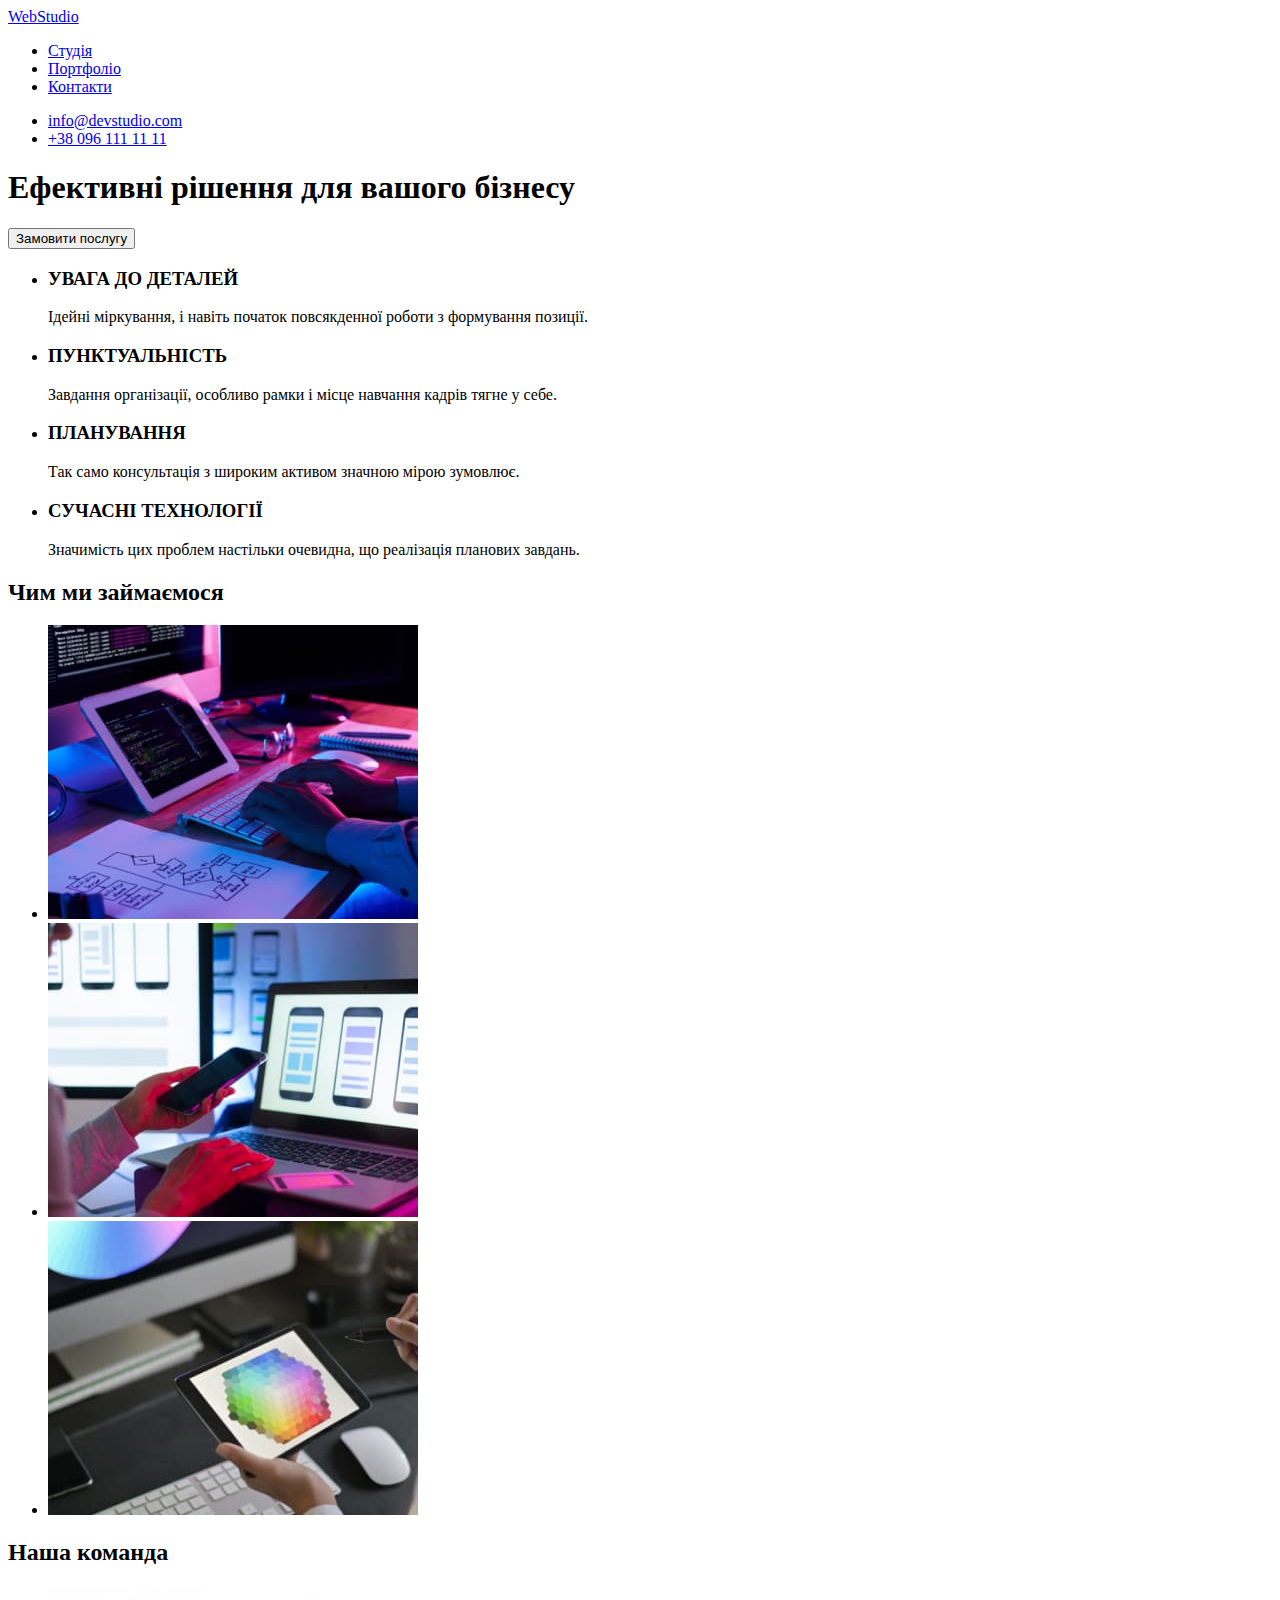
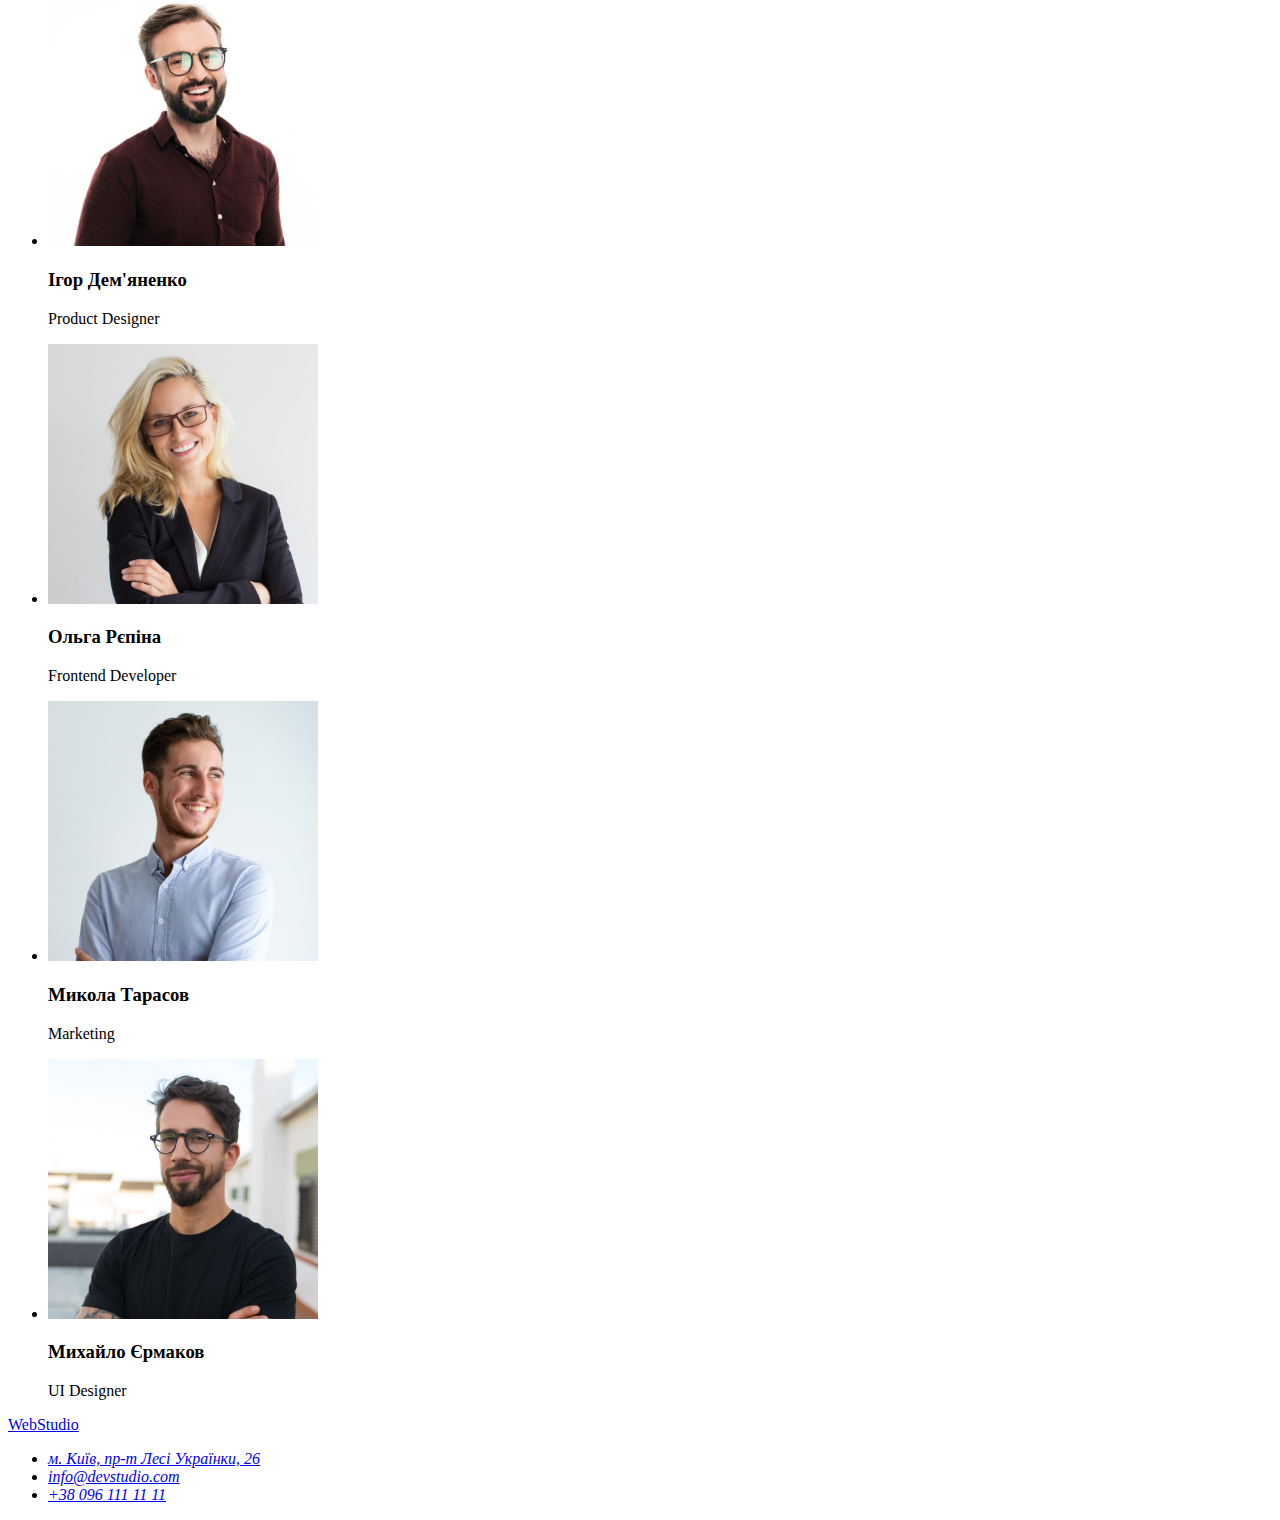
==== index.html @ 14fc0477 "Files from HW-1 added" ====
<!DOCTYPE html>
<html lang="uk">

<head>
	<meta charset="UTF-8" />
	<meta http-equiv="X-UA-Compatible" content="IE=edge" />
	<meta name="viewport" content="width=device-width, initial-scale=1.0" />
	<title>Студія</title>
</head>

<body>
	<header>
		<nav>
			<a href="./index.html"><span>Web</span>Studio</a>

			<ul>
				<li><a href="#">Студія</a></li>
				<li><a href="#">Портфоліо</a></li>
				<li><a href="#">Контакти</a></li>
			</ul>
		</nav>

		<ul>
			<li><a href="mailto:info@devstudio.com">info@devstudio.com</a></li>
			<li><a href="tel:+380961111111">+38 096 111 11 11</a></li>
		</ul>
	</header>

	<main>
		<section>
			<h1>Ефективні рішення для вашого бізнесу</h1>
			<button type="button">Замовити послугу</button>
		</section>

		<section>
			<!-- <h2>Особливості</h2> - прихований заголовок -->
			<ul>
				<li>
					<h3>УВАГА ДО ДЕТАЛЕЙ</h3>
					<p>Ідейні міркування, i навіть початок повсякденної роботи з формування позиції.</p>
				</li>

				<li>
					<h3>ПУНКТУАЛЬНІСТЬ</h3>
					<p>Завдання організації, особливо рамки i місце навчання кадрів тягне у себе.</p>
				</li>

				<li>
					<h3>ПЛАНУВАННЯ</h3>
					<p>Так само консультація з широким активом значною мірою зумовлює.</p>
				</li>

				<li>
					<h3>СУЧАСНІ ТЕХНОЛОГІЇ</h3>
					<p>Значимість цих проблем настільки очевидна, що реалізація планових завдань.</p>
				</li>
			</ul>
		</section>

		<section>
			<h2>Чим ми займаємося</h2>
			<ul>
				<li>
					<img src="./images/img2.jpg" alt="кодування" width="370" height="294" />
				</li>

				<li>
					<img src="./images/img1.jpg" alt="розмітка" width="370" height="294" />
				</li>

				<li>
					<img src="./images/img.jpg" alt="дизайн" width="370" height="294" />
				</li>
			</ul>
		</section>

		<section>
			<h2>Наша команда</h2>
			<ul>
				<li>
					<img src="./images/demyanenko.jpg" alt="Ігор Дем'яненко" width="270" height="260" />
					<h3>Ігор Дем'яненко</h3>
					<p lang="en">Product Designer</p>
				</li>

				<li>
					<img src="./images/ryepina.jpg" alt="Ольга Рєпіна" width="270" height="260" />
					<h3>Ольга Рєпіна</h3>
					<p lang="en">Frontend Developer</p>
				</li>

				<li>
					<img src="./images/tarasov.jpg" alt="Микола Тарасов" width="270" height="260" />
					<h3>Микола Тарасов</h3>
					<p lang="en">Marketing</p>
				</li>

				<li>
					<img src="./images/yermakov.jpg" alt="Михайло Єрмаков" width="270" height="260" />
					<h3>Михайло Єрмаков</h3>
					<p lang="en">UI Designer</p>
				</li>
			</ul>
		</section>
	</main>

	<footer>
		<a href="./index.html"><span>Web</span>Studio</a>

		<address>
			<ul>
				<li>
					<a href="https://goo.gl/maps/QPhrkgnxsr3q7sDc9" target="_blank" rel="noopener noreferrer nofollow">м. Київ,
						пр-т Лесі Українки, 26</a>
				</li>
				<li><a href="mailto:info@devstudio.com">info@devstudio.com</a></li>
				<li><a href="tel:+380961111111">+38 096 111 11 11</a></li>
			</ul>
		</address>
	</footer>
</body>

</html>
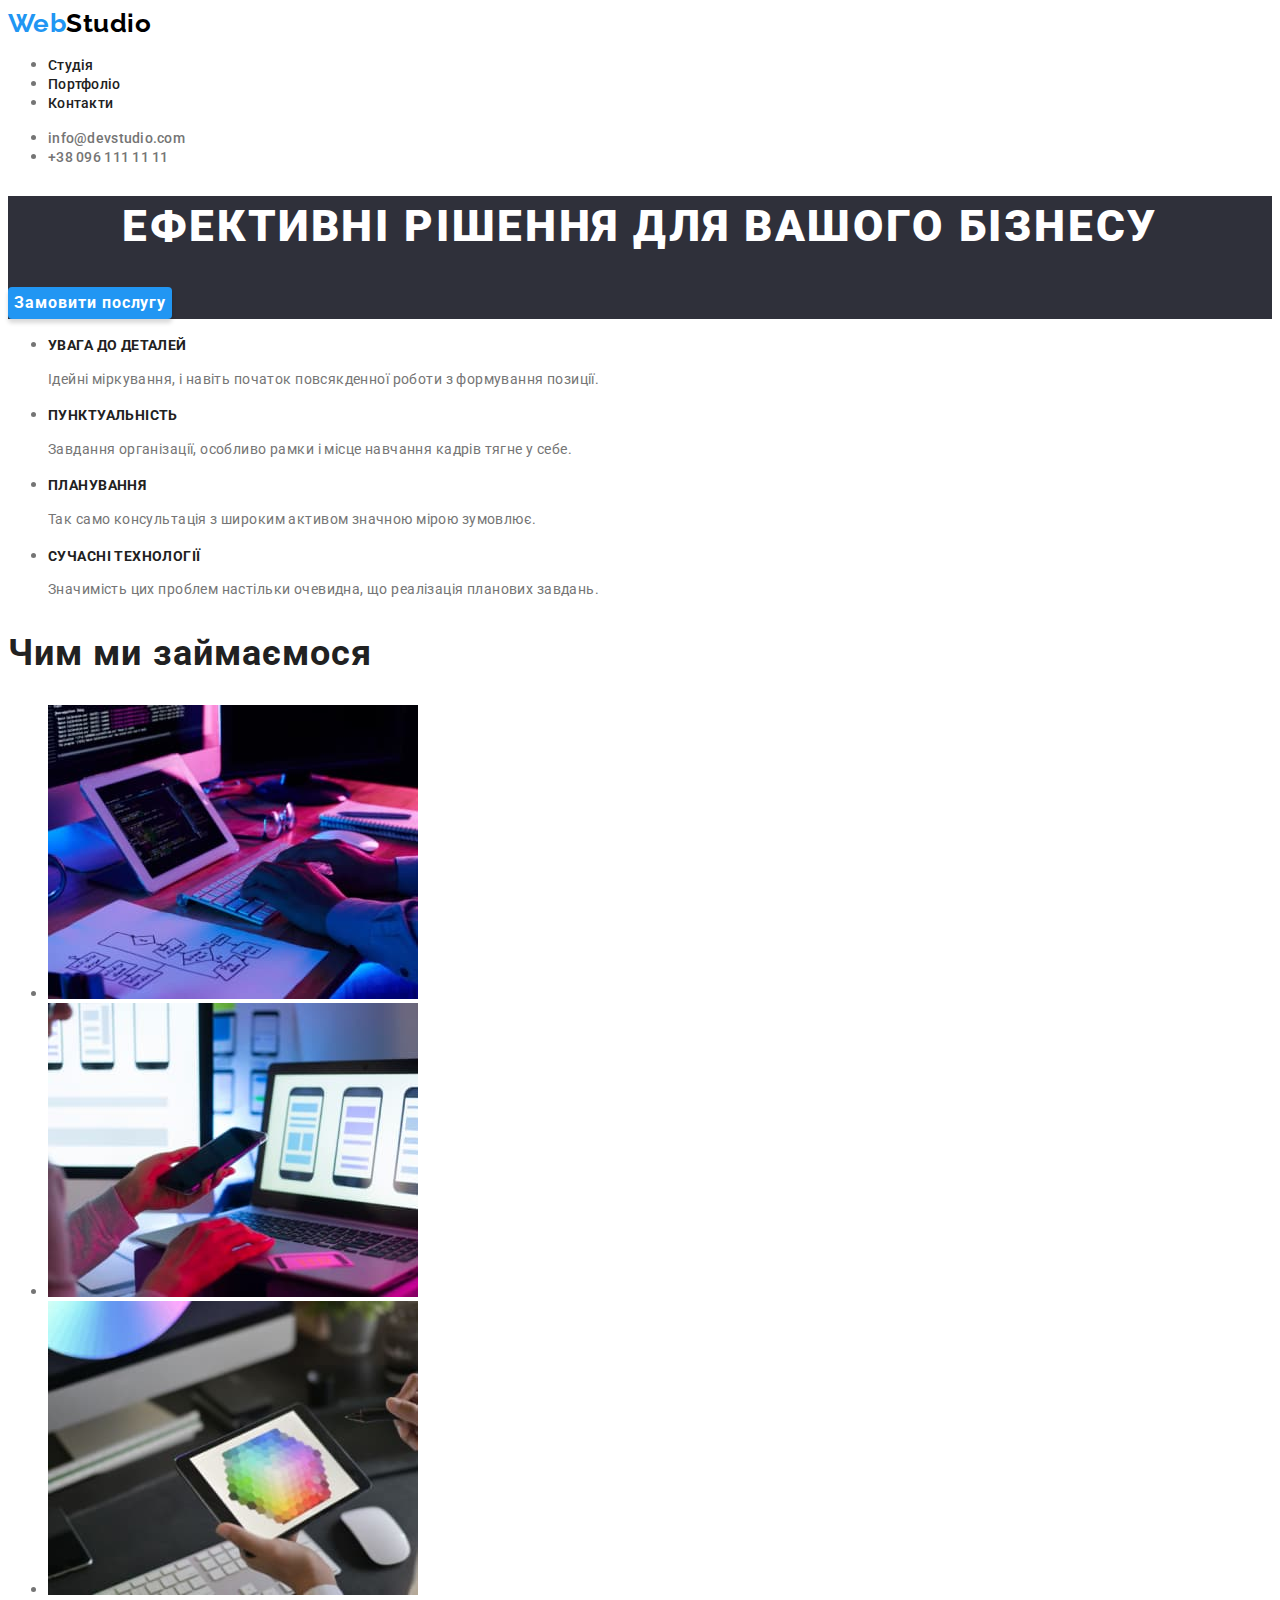
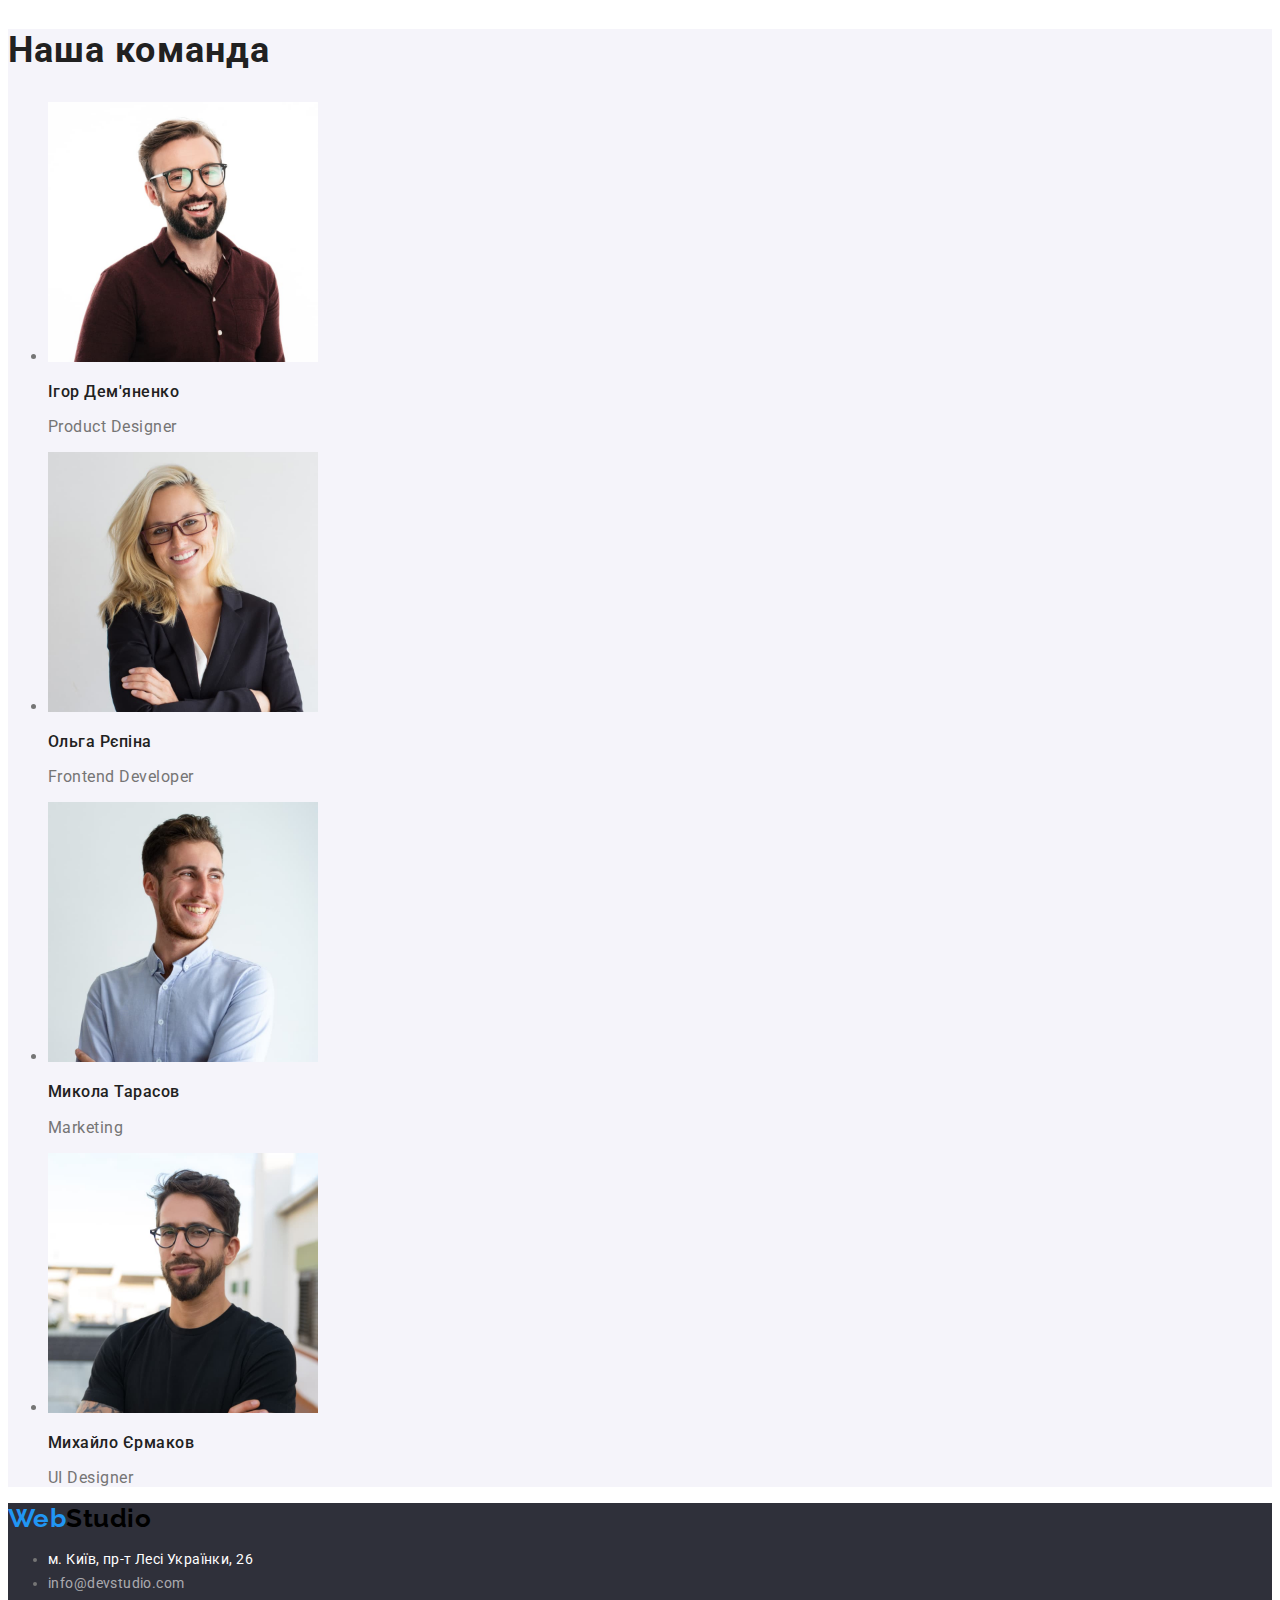
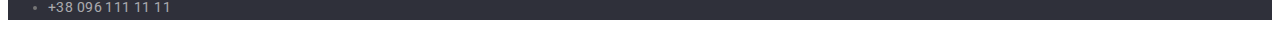
==== commit 9de1308f: "index, portfolio, styles updated" ====
--- a/index.html
+++ b/index.html
@@ -6,59 +6,65 @@
 	<meta http-equiv="X-UA-Compatible" content="IE=edge" />
 	<meta name="viewport" content="width=device-width, initial-scale=1.0" />
 	<title>Студія</title>
+	<link rel="preconnect" href="https://fonts.googleapis.com">
+	<link rel="preconnect" href="https://fonts.gstatic.com" crossorigin>
+	<link href="https://fonts.googleapis.com/css2?family=Raleway:wght@700&family=Roboto:wght@400;500;700;900&display=swap"
+		rel="stylesheet">
+	<!-- <link rel="stylesheet" href="./css/reset.css" /> -->
+	<link rel="stylesheet" href="./css/styles.css" />
 </head>
 
 <body>
-	<header>
-		<nav>
-			<a href="./index.html"><span>Web</span>Studio</a>
+	<header class="header">
+		<nav class="header-nav">
+			<a class="logo" href="./index.html"><span class="logo-style">Web</span>Studio</a>
 
-			<ul>
-				<li><a href="#">Студія</a></li>
-				<li><a href="#">Портфоліо</a></li>
-				<li><a href="#">Контакти</a></li>
+			<ul class="site-nav">
+				<li><a class="link" href="./index.html">Студія</a></li>
+				<li><a class="link" href="./portfolio.html">Портфоліо</a></li>
+				<li><a class="link" href="#">Контакти</a></li>
 			</ul>
 		</nav>
 
-		<ul>
-			<li><a href="mailto:info@devstudio.com">info@devstudio.com</a></li>
-			<li><a href="tel:+380961111111">+38 096 111 11 11</a></li>
+		<ul class="contacts-nav">
+			<li><a class="link" href="mailto:info@devstudio.com">info@devstudio.com</a></li>
+			<li><a class="link" href="tel:+380961111111">+38 096 111 11 11</a></li>
 		</ul>
 	</header>
 
 	<main>
-		<section>
-			<h1>Ефективні рішення для вашого бізнесу</h1>
-			<button type="button">Замовити послугу</button>
+		<section class="hero">
+			<h1 class="hero-title">Ефективні рішення для вашого бізнесу</h1>
+			<button class="hero-btn" type="button">Замовити послугу</button>
 		</section>
 
-		<section>
-			<!-- <h2>Особливості</h2> - прихований заголовок -->
+		<section class="features">
+			<!-- <h2 class="features-title">Особливості</h2> - прихований заголовок -->
 			<ul>
 				<li>
-					<h3>УВАГА ДО ДЕТАЛЕЙ</h3>
-					<p>Ідейні міркування, i навіть початок повсякденної роботи з формування позиції.</p>
+					<h3 class="features-subtitle">УВАГА ДО ДЕТАЛЕЙ</h3>
+					<p class="features-descr">Ідейні міркування, i навіть початок повсякденної роботи з формування позиції.</p>
 				</li>
 
 				<li>
-					<h3>ПУНКТУАЛЬНІСТЬ</h3>
-					<p>Завдання організації, особливо рамки i місце навчання кадрів тягне у себе.</p>
+					<h3 class="features-subtitle">ПУНКТУАЛЬНІСТЬ</h3>
+					<p class="features-descr">Завдання організації, особливо рамки i місце навчання кадрів тягне у себе.</p>
 				</li>
 
 				<li>
-					<h3>ПЛАНУВАННЯ</h3>
-					<p>Так само консультація з широким активом значною мірою зумовлює.</p>
+					<h3 class="features-subtitle">ПЛАНУВАННЯ</h3>
+					<p class="features-descr">Так само консультація з широким активом значною мірою зумовлює.</p>
 				</li>
 
 				<li>
-					<h3>СУЧАСНІ ТЕХНОЛОГІЇ</h3>
-					<p>Значимість цих проблем настільки очевидна, що реалізація планових завдань.</p>
+					<h3 class="features-subtitle">СУЧАСНІ ТЕХНОЛОГІЇ</h3>
+					<p class="features-descr">Значимість цих проблем настільки очевидна, що реалізація планових завдань.</p>
 				</li>
 			</ul>
 		</section>
 
-		<section>
-			<h2>Чим ми займаємося</h2>
+		<section class="works">
+			<h2 class="works-title">Чим ми займаємося</h2>
 			<ul>
 				<li>
 					<img src="./images/img2.jpg" alt="кодування" width="370" height="294" />
@@ -74,47 +80,48 @@
 			</ul>
 		</section>
 
-		<section>
-			<h2>Наша команда</h2>
+		<section class="team">
+			<h2 class="team-title">Наша команда</h2>
 			<ul>
 				<li>
 					<img src="./images/demyanenko.jpg" alt="Ігор Дем'яненко" width="270" height="260" />
-					<h3>Ігор Дем'яненко</h3>
-					<p lang="en">Product Designer</p>
+					<h3 class="team-subtitle">Ігор Дем'яненко</h3>
+					<p class="team-descr" lang="en">Product Designer</p>
 				</li>
 
 				<li>
 					<img src="./images/ryepina.jpg" alt="Ольга Рєпіна" width="270" height="260" />
-					<h3>Ольга Рєпіна</h3>
-					<p lang="en">Frontend Developer</p>
+					<h3 class="team-subtitle">Ольга Рєпіна</h3>
+					<p class="team-descr" lang="en">Frontend Developer</p>
 				</li>
 
 				<li>
 					<img src="./images/tarasov.jpg" alt="Микола Тарасов" width="270" height="260" />
-					<h3>Микола Тарасов</h3>
-					<p lang="en">Marketing</p>
+					<h3 class="team-subtitle">Микола Тарасов</h3>
+					<p class="team-descr" lang="en">Marketing</p>
 				</li>
 
 				<li>
 					<img src="./images/yermakov.jpg" alt="Михайло Єрмаков" width="270" height="260" />
-					<h3>Михайло Єрмаков</h3>
-					<p lang="en">UI Designer</p>
+					<h3 class="team-subtitle">Михайло Єрмаков</h3>
+					<p class="team-descr" lang="en">UI Designer</p>
 				</li>
 			</ul>
 		</section>
 	</main>
 
-	<footer>
-		<a href="./index.html"><span>Web</span>Studio</a>
+	<footer class="footer">
+		<a class="logo" href="./index.html"><span class="logo-style">Web</span>Studio</a>
 
-		<address>
+		<address class="address">
 			<ul>
 				<li>
-					<a href="https://goo.gl/maps/QPhrkgnxsr3q7sDc9" target="_blank" rel="noopener noreferrer nofollow">м. Київ,
+					<a class="map" href="https://goo.gl/maps/QPhrkgnxsr3q7sDc9" target="_blank"
+						rel="noopener noreferrer nofollow">м. Київ,
 						пр-т Лесі Українки, 26</a>
 				</li>
-				<li><a href="mailto:info@devstudio.com">info@devstudio.com</a></li>
-				<li><a href="tel:+380961111111">+38 096 111 11 11</a></li>
+				<li><a class="link" href="mailto:info@devstudio.com">info@devstudio.com</a></li>
+				<li><a class="link" href="tel:+380961111111">+38 096 111 11 11</a></li>
 			</ul>
 		</address>
 	</footer>
--- a/css/styles.css
+++ b/css/styles.css
@@ -0,0 +1,151 @@
+:root {
+  --primary-color: #757575;
+  --secondary-color: #212121;
+  --thirdy-color: #ffffff;
+  --accent-color: #2196f3;
+  --dark-color: #2f303a;
+  --light-color: #f5f4fa;
+}
+
+body {
+  background-color: var(--thirdy-color);
+  color: var(--primary-color);
+  font-family: 'Roboto', sans-serif;
+  letter-spacing: 0.03em;
+}
+
+.logo {
+  text-decoration: none;
+  color: #000000;
+  font-family: 'Raleway', sans-serif;
+  font-weight: 700;
+  font-size: 26px;
+  line-height: 1.2;
+}
+
+.logo-style {
+  color: var(--accent-color);
+}
+
+.link {
+  text-decoration: none;
+}
+
+.site-nav .link {
+  color: var(--secondary-color);
+  font-weight: 500;
+  font-size: 14px;
+  line-height: 1.14;
+  letter-spacing: 0.02em;
+}
+
+.contacts-nav .link {
+  color: var(--primary-color);
+  font-weight: 500;
+  font-size: 14px;
+  line-height: 1.1;
+  letter-spacing: 0.02em;
+}
+
+.link:hover,
+.link:focus {
+  color: var(--accent-color);
+}
+
+.hero {
+  background-color: var(--dark-color);
+}
+
+.hero-title {
+  color: var(--thirdy-color);
+  font-weight: 900;
+  font-size: 44px;
+  line-height: 1.4;
+  text-align: center;
+  letter-spacing: 0.06em;
+  text-transform: uppercase;
+}
+
+.hero-btn {
+  font-family: inherit;
+  color: var(--thirdy-color);
+  background-color: var(--accent-color);
+  font-weight: 700;
+  font-size: 16px;
+  line-height: 1.9;
+  letter-spacing: 0.06em;
+  cursor: pointer;
+  border-width: 0;
+  box-shadow: 0px 4px 4px rgba(0, 0, 0, 0.15);
+  border-radius: 4px;
+}
+
+.features-subtitle {
+  color: var(--secondary-color);
+  font-weight: 700;
+  font-size: 14px;
+  line-height: 1.1;
+  letter-spacing: 0.03em;
+  text-transform: uppercase;
+}
+
+.features-descr {
+  font-size: 14px;
+  line-height: 1.7;
+  letter-spacing: 0.03em;
+}
+
+.works-title,
+.team-title {
+  color: var(--secondary-color);
+  font-weight: 700;
+  font-size: 36px;
+  line-height: 1.2;
+  letter-spacing: 0.03em;
+}
+
+.team {
+  background-color: var(--light-color);
+}
+
+.team-subtitle {
+  color: var(--secondary-color);
+  font-weight: 500;
+  font-size: 16px;
+  line-height: 1.2;
+  letter-spacing: 0.03em;
+}
+
+.team-descr {
+  font-size: 16px;
+  line-height: 1.2;
+  letter-spacing: 0.03em;
+}
+
+.footer {
+  background-color: var(--dark-color);
+}
+
+.address {
+  font-size: 14px;
+  line-height: 1.7;
+  letter-spacing: 0.03em;
+  font-style: normal;
+}
+
+.map {
+  text-decoration: none;
+  color: var(--thirdy-color);
+}
+
+.address .link {
+  color: rgba(255, 255, 255, 0.6);
+}
+
+/* Стилі для сторінки портфоліо */
+
+.filters-btn {
+  background-color: var(--light-color);
+  color: var(--secondary-color);
+  cursor: pointer;
+}
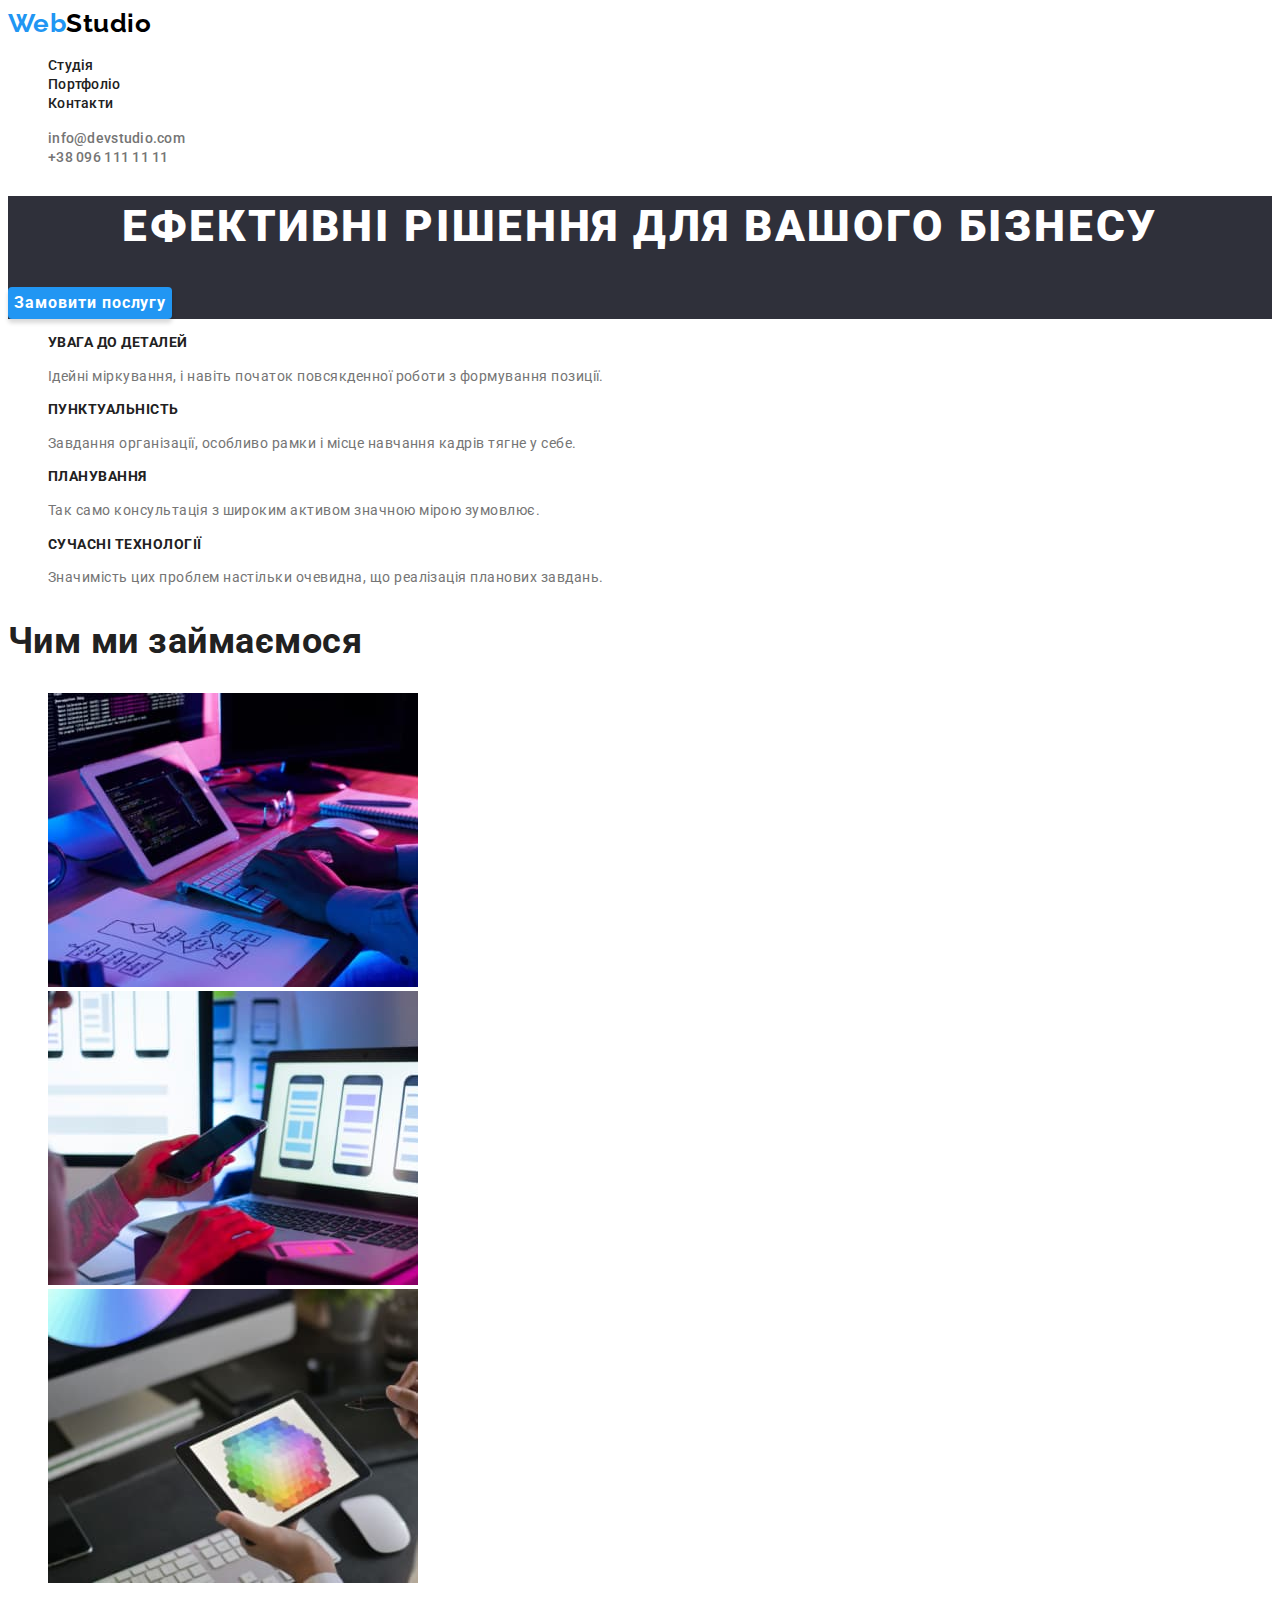
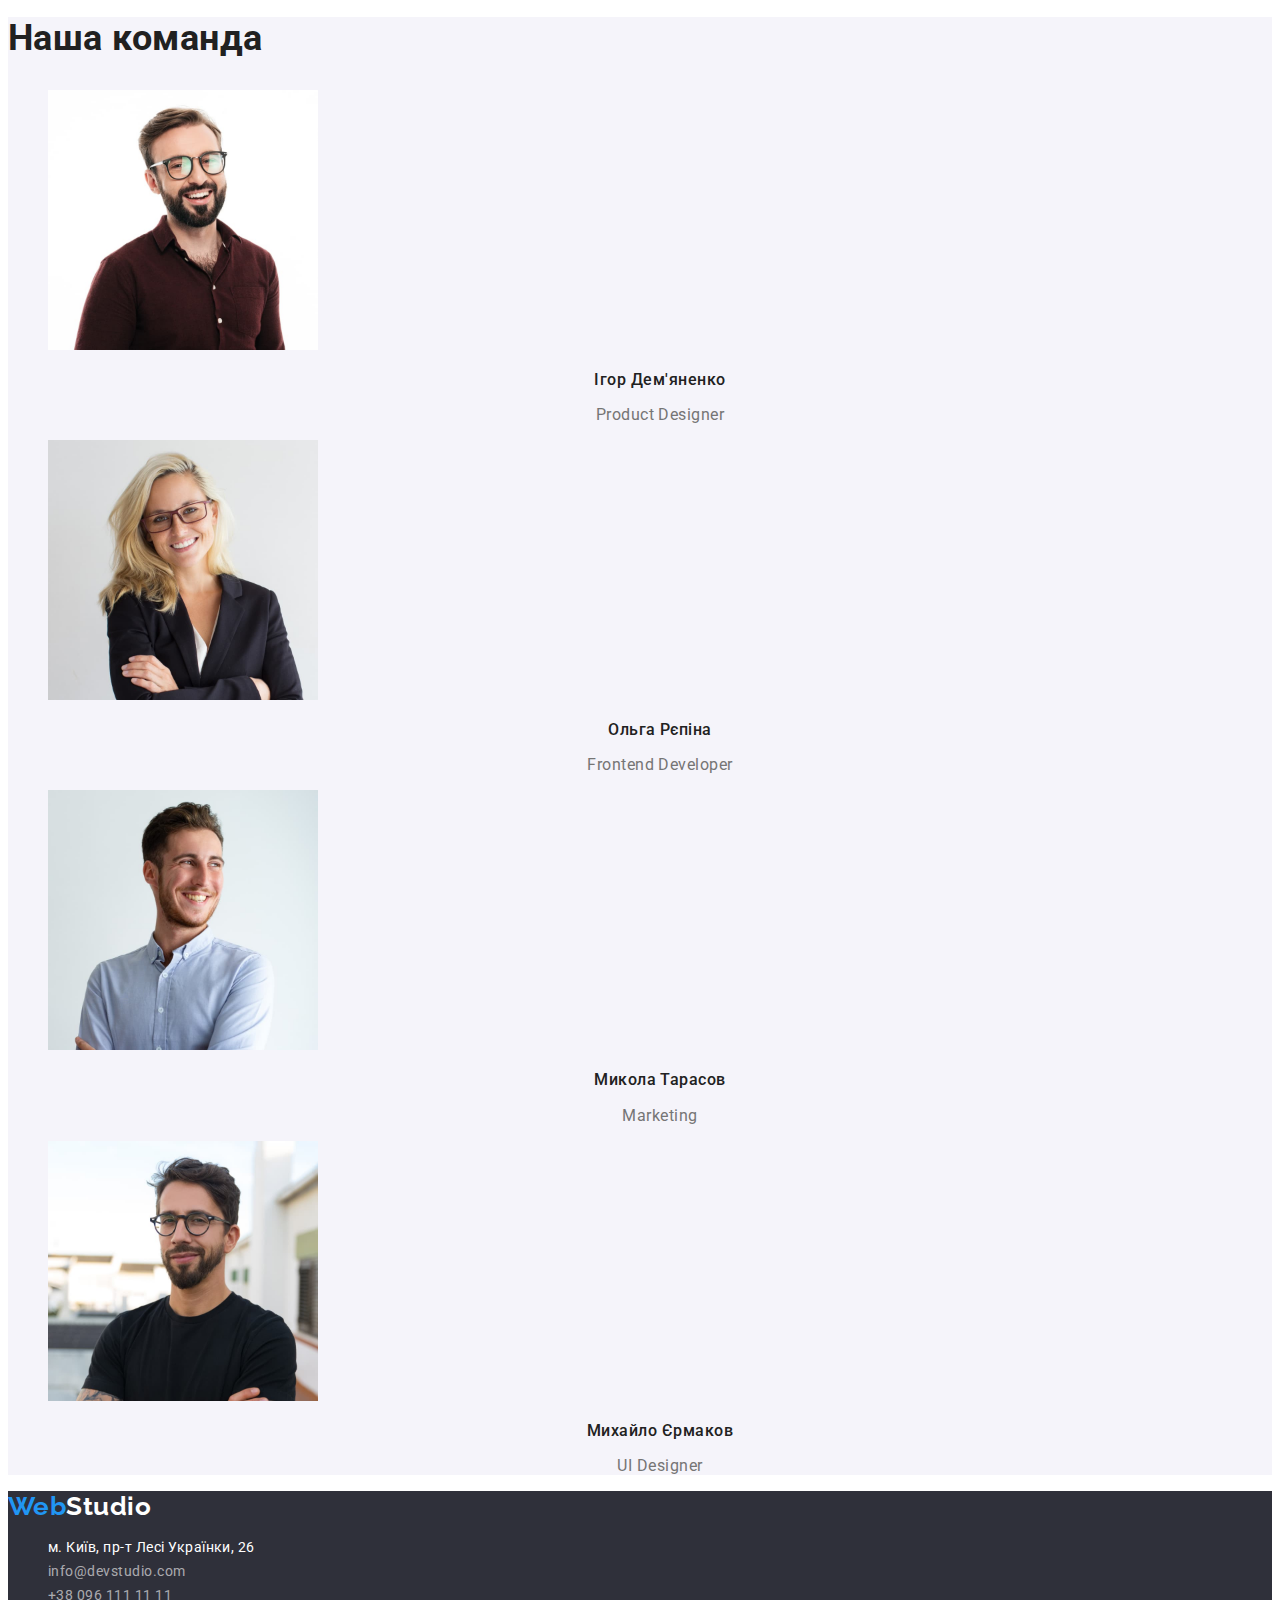
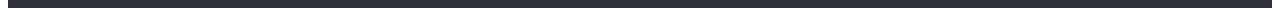
==== commit 7ad4fde8: "index, portfolio, styles updated" ====
--- a/index.html
+++ b/index.html
@@ -19,14 +19,14 @@
 		<nav class="header-nav">
 			<a class="logo" href="./index.html"><span class="logo-style">Web</span>Studio</a>
 
-			<ul class="site-nav">
+			<ul class="site-nav list">
 				<li><a class="link" href="./index.html">Студія</a></li>
 				<li><a class="link" href="./portfolio.html">Портфоліо</a></li>
 				<li><a class="link" href="#">Контакти</a></li>
 			</ul>
 		</nav>
 
-		<ul class="contacts-nav">
+		<ul class="contacts-nav list">
 			<li><a class="link" href="mailto:info@devstudio.com">info@devstudio.com</a></li>
 			<li><a class="link" href="tel:+380961111111">+38 096 111 11 11</a></li>
 		</ul>
@@ -40,24 +40,24 @@
 
 		<section class="features">
 			<!-- <h2 class="features-title">Особливості</h2> - прихований заголовок -->
-			<ul>
+			<ul class="list">
 				<li>
-					<h3 class="features-subtitle">УВАГА ДО ДЕТАЛЕЙ</h3>
+					<h3 class="features-subtitle">Увага до деталей</h3>
 					<p class="features-descr">Ідейні міркування, i навіть початок повсякденної роботи з формування позиції.</p>
 				</li>
 
 				<li>
-					<h3 class="features-subtitle">ПУНКТУАЛЬНІСТЬ</h3>
+					<h3 class="features-subtitle">Пунктуальність</h3>
 					<p class="features-descr">Завдання організації, особливо рамки i місце навчання кадрів тягне у себе.</p>
 				</li>
 
 				<li>
-					<h3 class="features-subtitle">ПЛАНУВАННЯ</h3>
+					<h3 class="features-subtitle">Планування</h3>
 					<p class="features-descr">Так само консультація з широким активом значною мірою зумовлює.</p>
 				</li>
 
 				<li>
-					<h3 class="features-subtitle">СУЧАСНІ ТЕХНОЛОГІЇ</h3>
+					<h3 class="features-subtitle">Сучасні технології</h3>
 					<p class="features-descr">Значимість цих проблем настільки очевидна, що реалізація планових завдань.</p>
 				</li>
 			</ul>
@@ -65,7 +65,7 @@
 
 		<section class="works">
 			<h2 class="works-title">Чим ми займаємося</h2>
-			<ul>
+			<ul class="list">
 				<li>
 					<img src="./images/img2.jpg" alt="кодування" width="370" height="294" />
 				</li>
@@ -82,7 +82,7 @@
 
 		<section class="team">
 			<h2 class="team-title">Наша команда</h2>
-			<ul>
+			<ul class="list">
 				<li>
 					<img src="./images/demyanenko.jpg" alt="Ігор Дем'яненко" width="270" height="260" />
 					<h3 class="team-subtitle">Ігор Дем'яненко</h3>
@@ -114,7 +114,7 @@
 		<a class="logo" href="./index.html"><span class="logo-style">Web</span>Studio</a>
 
 		<address class="address">
-			<ul>
+			<ul class="list">
 				<li>
 					<a class="map" href="https://goo.gl/maps/QPhrkgnxsr3q7sDc9" target="_blank"
 						rel="noopener noreferrer nofollow">м. Київ,
--- a/css/styles.css
+++ b/css/styles.css
@@ -5,6 +5,8 @@
   --accent-color: #2196f3;
   --dark-color: #2f303a;
   --light-color: #f5f4fa;
+  --primary-font-size: 14px;
+  --secondary-font-size: 16px;
 }
 
 body {
@@ -27,6 +29,10 @@
   color: var(--accent-color);
 }
 
+.list {
+  list-style: none;
+}
+
 .link {
   text-decoration: none;
 }
@@ -34,7 +40,7 @@
 .site-nav .link {
   color: var(--secondary-color);
   font-weight: 500;
-  font-size: 14px;
+  font-size: var(--primary-font-size);
   line-height: 1.14;
   letter-spacing: 0.02em;
 }
@@ -42,7 +48,7 @@
 .contacts-nav .link {
   color: var(--primary-color);
   font-weight: 500;
-  font-size: 14px;
+  font-size: var(--primary-font-size);
   line-height: 1.1;
   letter-spacing: 0.02em;
 }
@@ -71,7 +77,7 @@
   color: var(--thirdy-color);
   background-color: var(--accent-color);
   font-weight: 700;
-  font-size: 16px;
+  font-size: var(--secondary-font-size);
   line-height: 1.9;
   letter-spacing: 0.06em;
   cursor: pointer;
@@ -83,16 +89,14 @@
 .features-subtitle {
   color: var(--secondary-color);
   font-weight: 700;
-  font-size: 14px;
+  font-size: var(--primary-font-size);
   line-height: 1.1;
-  letter-spacing: 0.03em;
   text-transform: uppercase;
 }
 
 .features-descr {
-  font-size: 14px;
+  font-size: var(--primary-font-size);
   line-height: 1.7;
-  letter-spacing: 0.03em;
 }
 
 .works-title,
@@ -101,7 +105,6 @@
   font-weight: 700;
   font-size: 36px;
   line-height: 1.2;
-  letter-spacing: 0.03em;
 }
 
 .team {
@@ -111,25 +114,28 @@
 .team-subtitle {
   color: var(--secondary-color);
   font-weight: 500;
-  font-size: 16px;
+  font-size: var(--secondary-font-size);
   line-height: 1.2;
-  letter-spacing: 0.03em;
+  text-align: center;
 }
 
 .team-descr {
-  font-size: 16px;
+  font-size: var(--secondary-font-size);
   line-height: 1.2;
-  letter-spacing: 0.03em;
+  text-align: center;
 }
 
 .footer {
   background-color: var(--dark-color);
 }
 
+.footer > .logo {
+  color: var(--thirdy-color);
+}
+
 .address {
-  font-size: 14px;
+  font-size: var(--primary-font-size);
   line-height: 1.7;
-  letter-spacing: 0.03em;
   font-style: normal;
 }
 
@@ -147,5 +153,30 @@
 .filters-btn {
   background-color: var(--light-color);
   color: var(--secondary-color);
+  font-family: inherit;
+  font-weight: 500;
+  font-size: var(--secondary-font-size);
+  line-height: 1.6;
+  border-width: 0;
+  border-radius: 4px;
   cursor: pointer;
 }
+
+.filters-btn:hover,
+.filters-btn:focus {
+  background-color: var(--accent-color);
+  color: var(--thirdy-color);
+}
+
+.projects-subtitle {
+  color: var(--secondary-color);
+  font-weight: 700;
+  font-size: 18px;
+  line-height: 2;
+  letter-spacing: 0.06em;
+}
+
+.projects-descr {
+  font-size: var(--secondary-font-size);
+  line-height: 1.9;
+}
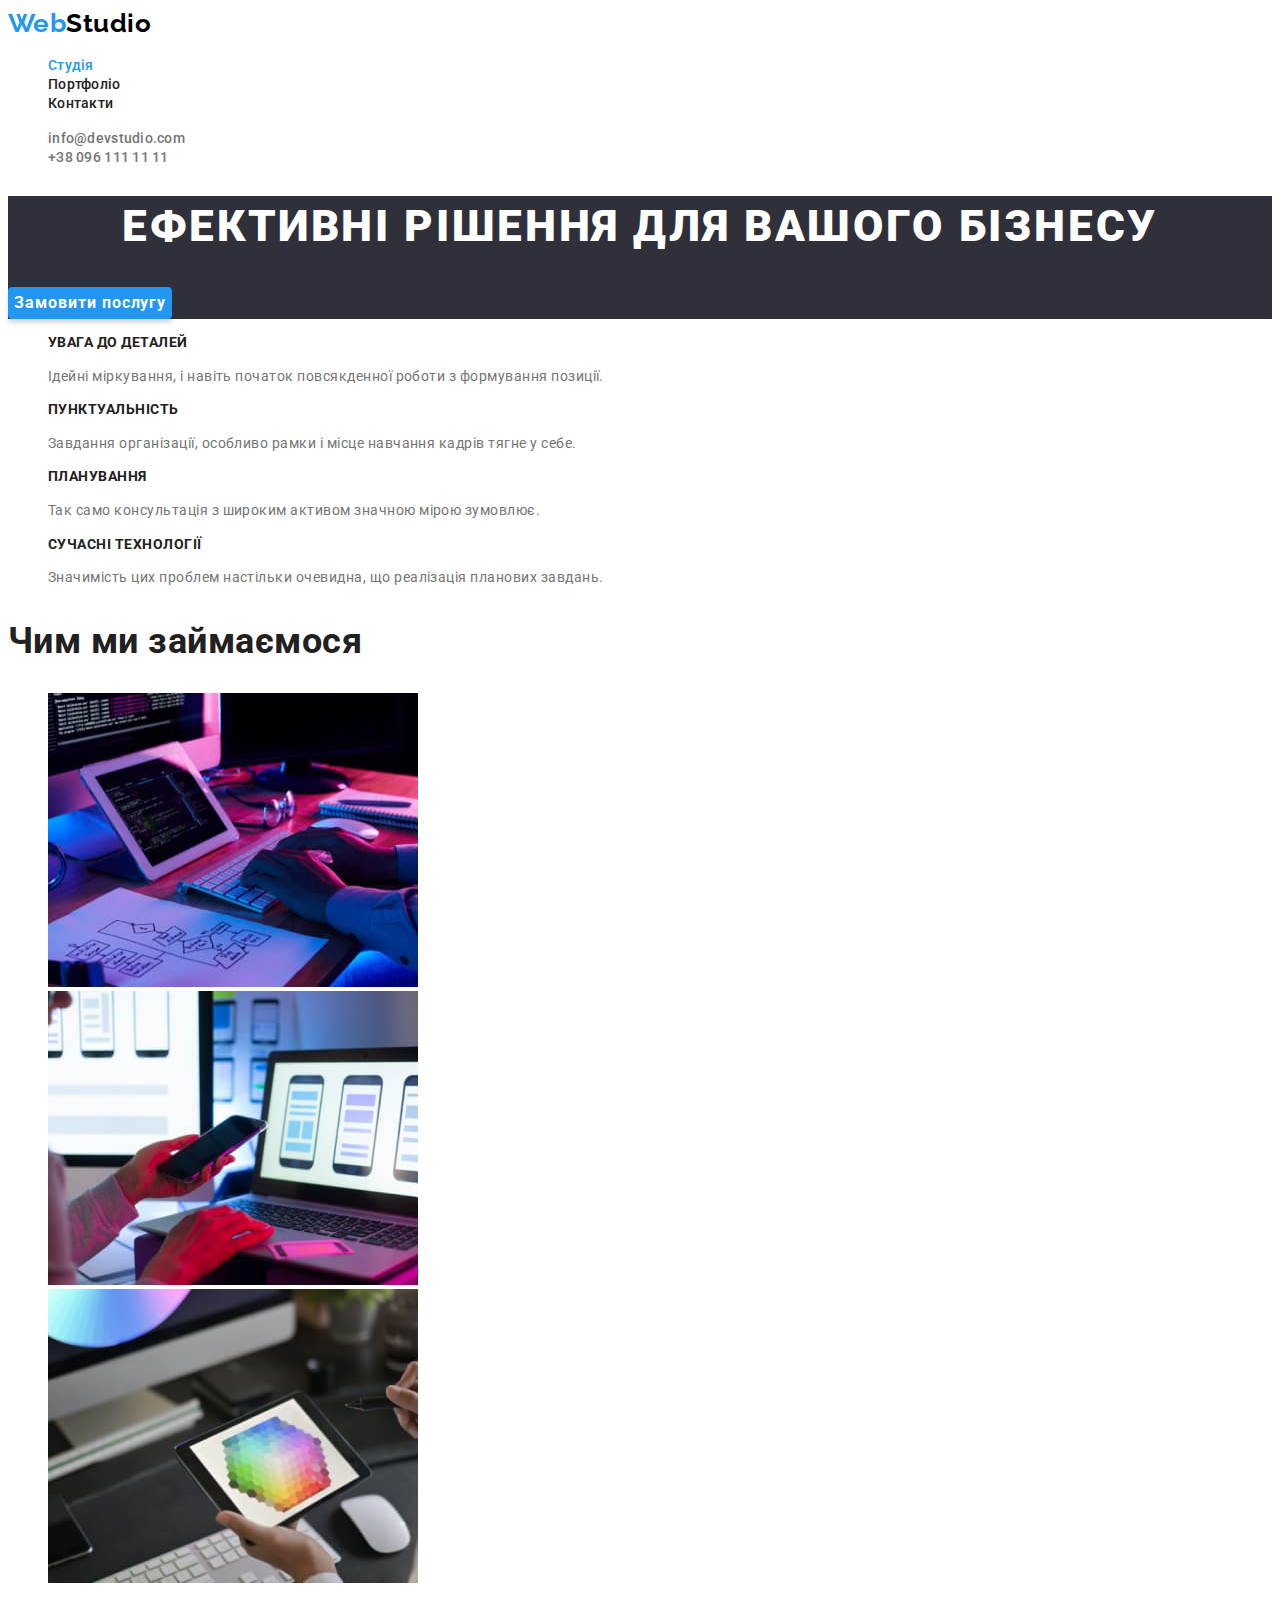
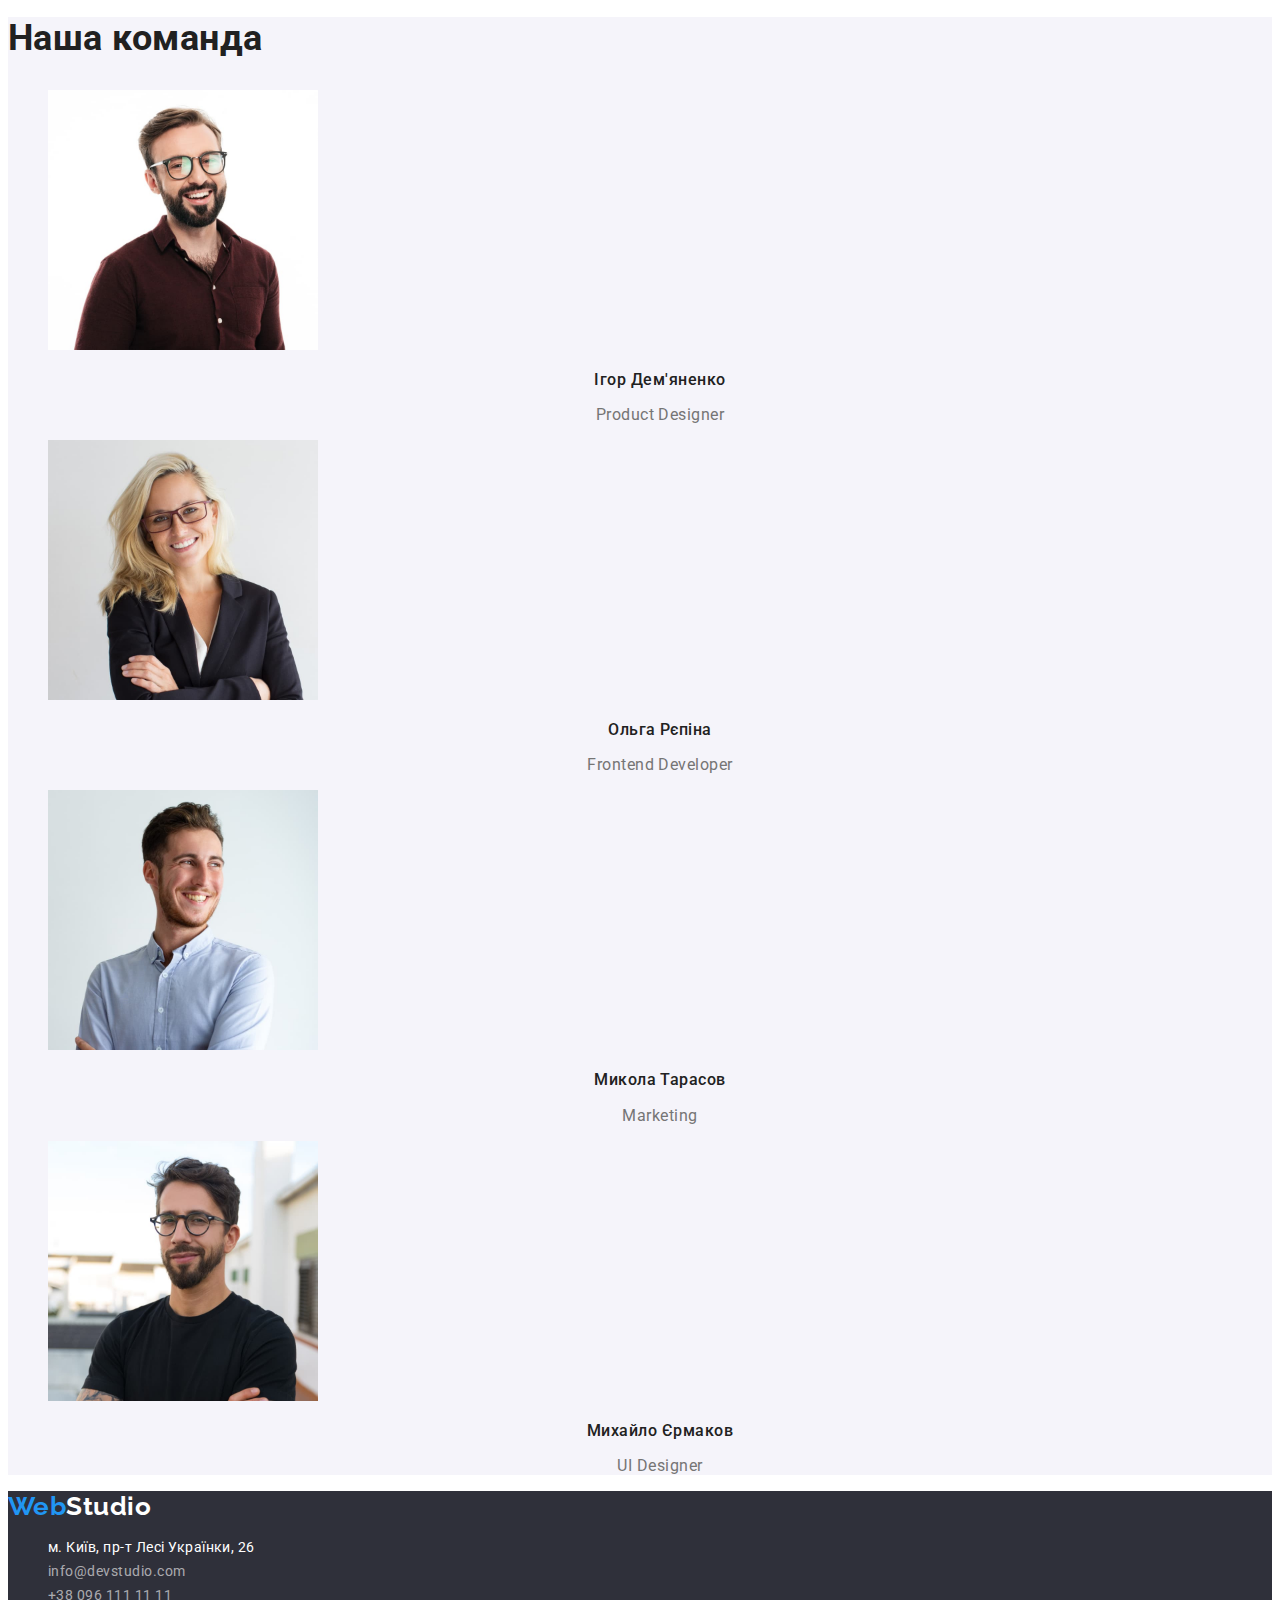
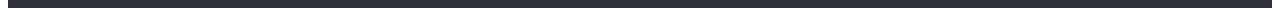
==== commit a8d98a30: "index, portfolio,styles updated" ====
--- a/index.html
+++ b/index.html
@@ -6,11 +6,10 @@
 	<meta http-equiv="X-UA-Compatible" content="IE=edge" />
 	<meta name="viewport" content="width=device-width, initial-scale=1.0" />
 	<title>Студія</title>
-	<link rel="preconnect" href="https://fonts.googleapis.com">
-	<link rel="preconnect" href="https://fonts.gstatic.com" crossorigin>
+	<link rel="preconnect" href="https://fonts.googleapis.com" />
+	<link rel="preconnect" href="https://fonts.gstatic.com" crossorigin />
 	<link href="https://fonts.googleapis.com/css2?family=Raleway:wght@700&family=Roboto:wght@400;500;700;900&display=swap"
-		rel="stylesheet">
-	<!-- <link rel="stylesheet" href="./css/reset.css" /> -->
+		rel="stylesheet" />
 	<link rel="stylesheet" href="./css/styles.css" />
 </head>
 
@@ -20,15 +19,19 @@
 			<a class="logo" href="./index.html"><span class="logo-style">Web</span>Studio</a>
 
 			<ul class="site-nav list">
-				<li><a class="link" href="./index.html">Студія</a></li>
-				<li><a class="link" href="./portfolio.html">Портфоліо</a></li>
-				<li><a class="link" href="#">Контакти</a></li>
+				<li class="site-nav item"><a class="link current" href="./index.html">Студія</a></li>
+				<li class="site-nav item"><a class="link" href="./portfolio.html">Портфоліо</a></li>
+				<li class="site-nav item"><a class="link" href="#">Контакти</a></li>
 			</ul>
 		</nav>
 
 		<ul class="contacts-nav list">
-			<li><a class="link" href="mailto:info@devstudio.com">info@devstudio.com</a></li>
-			<li><a class="link" href="tel:+380961111111">+38 096 111 11 11</a></li>
+			<li class="contacts-nav item">
+				<a class="link" href="mailto:info@devstudio.com">info@devstudio.com</a>
+			</li>
+			<li class="contacts-nav item">
+				<a class="link" href="tel:+380961111111">+38 096 111 11 11</a>
+			</li>
 		</ul>
 	</header>
 
@@ -39,42 +42,50 @@
 		</section>
 
 		<section class="features">
-			<!-- <h2 class="features-title">Особливості</h2> - прихований заголовок -->
-			<ul class="list">
-				<li>
+			<h2 class="features-title visually-hidden">Особливості</h2>
+			<ul class="features-list list">
+				<li class="features-item">
 					<h3 class="features-subtitle">Увага до деталей</h3>
-					<p class="features-descr">Ідейні міркування, i навіть початок повсякденної роботи з формування позиції.</p>
+					<p class="features-descr">
+						Ідейні міркування, i навіть початок повсякденної роботи з формування позиції.
+					</p>
 				</li>
 
-				<li>
+				<li class="features-item">
 					<h3 class="features-subtitle">Пунктуальність</h3>
-					<p class="features-descr">Завдання організації, особливо рамки i місце навчання кадрів тягне у себе.</p>
+					<p class="features-descr">
+						Завдання організації, особливо рамки i місце навчання кадрів тягне у себе.
+					</p>
 				</li>
 
-				<li>
+				<li class="features-item">
 					<h3 class="features-subtitle">Планування</h3>
-					<p class="features-descr">Так само консультація з широким активом значною мірою зумовлює.</p>
+					<p class="features-descr">
+						Так само консультація з широким активом значною мірою зумовлює.
+					</p>
 				</li>
 
-				<li>
+				<li class="features-item">
 					<h3 class="features-subtitle">Сучасні технології</h3>
-					<p class="features-descr">Значимість цих проблем настільки очевидна, що реалізація планових завдань.</p>
+					<p class="features-descr">
+						Значимість цих проблем настільки очевидна, що реалізація планових завдань.
+					</p>
 				</li>
 			</ul>
 		</section>
 
 		<section class="works">
 			<h2 class="works-title">Чим ми займаємося</h2>
-			<ul class="list">
-				<li>
+			<ul class="works-list list">
+				<li class="works-item">
 					<img src="./images/img2.jpg" alt="кодування" width="370" height="294" />
 				</li>
 
-				<li>
+				<li class="works-item">
 					<img src="./images/img1.jpg" alt="розмітка" width="370" height="294" />
 				</li>
 
-				<li>
+				<li class="works-item">
 					<img src="./images/img.jpg" alt="дизайн" width="370" height="294" />
 				</li>
 			</ul>
@@ -82,26 +93,26 @@
 
 		<section class="team">
 			<h2 class="team-title">Наша команда</h2>
-			<ul class="list">
-				<li>
+			<ul class="team-list list">
+				<li class="team-item">
 					<img src="./images/demyanenko.jpg" alt="Ігор Дем'яненко" width="270" height="260" />
 					<h3 class="team-subtitle">Ігор Дем'яненко</h3>
 					<p class="team-descr" lang="en">Product Designer</p>
 				</li>
 
-				<li>
+				<li class="team-item">
 					<img src="./images/ryepina.jpg" alt="Ольга Рєпіна" width="270" height="260" />
 					<h3 class="team-subtitle">Ольга Рєпіна</h3>
 					<p class="team-descr" lang="en">Frontend Developer</p>
 				</li>
 
-				<li>
+				<li class="team-item">
 					<img src="./images/tarasov.jpg" alt="Микола Тарасов" width="270" height="260" />
 					<h3 class="team-subtitle">Микола Тарасов</h3>
 					<p class="team-descr" lang="en">Marketing</p>
 				</li>
 
-				<li>
+				<li class="team-item">
 					<img src="./images/yermakov.jpg" alt="Михайло Єрмаков" width="270" height="260" />
 					<h3 class="team-subtitle">Михайло Єрмаков</h3>
 					<p class="team-descr" lang="en">UI Designer</p>
@@ -114,14 +125,17 @@
 		<a class="logo" href="./index.html"><span class="logo-style">Web</span>Studio</a>
 
 		<address class="address">
-			<ul class="list">
-				<li>
-					<a class="map" href="https://goo.gl/maps/QPhrkgnxsr3q7sDc9" target="_blank"
-						rel="noopener noreferrer nofollow">м. Київ,
-						пр-т Лесі Українки, 26</a>
+			<ul class="address-list list">
+				<li class="address-item">
+					<a class="map link" href="https://goo.gl/maps/QPhrkgnxsr3q7sDc9" target="_blank"
+						rel="noopener noreferrer nofollow">м. Київ, пр-т Лесі Українки, 26</a>
 				</li>
-				<li><a class="link" href="mailto:info@devstudio.com">info@devstudio.com</a></li>
-				<li><a class="link" href="tel:+380961111111">+38 096 111 11 11</a></li>
+				<li class="address-item">
+					<a class="link" href="mailto:info@devstudio.com">info@devstudio.com</a>
+				</li>
+				<li class="address-item">
+					<a class="link" href="tel:+380961111111">+38 096 111 11 11</a>
+				</li>
 			</ul>
 		</address>
 	</footer>
--- a/css/styles.css
+++ b/css/styles.css
@@ -5,6 +5,8 @@
   --accent-color: #2196f3;
   --dark-color: #2f303a;
   --light-color: #f5f4fa;
+  --logo-color: #000000;
+  --footer-address-color: rgba(255, 255, 255, 0.6);
   --primary-font-size: 14px;
   --secondary-font-size: 16px;
 }
@@ -18,7 +20,7 @@
 
 .logo {
   text-decoration: none;
-  color: #000000;
+  color: var(--logo-color);
   font-family: 'Raleway', sans-serif;
   font-weight: 700;
   font-size: 26px;
@@ -43,6 +45,10 @@
   font-size: var(--primary-font-size);
   line-height: 1.14;
   letter-spacing: 0.02em;
+}
+
+.site-nav .link.current {
+  color: var(--accent-color);
 }
 
 .contacts-nav .link {
@@ -86,6 +92,19 @@
   border-radius: 4px;
 }
 
+.visually-hidden {
+  position: absolute;
+  white-space: nowrap;
+  width: 1px;
+  height: 1px;
+  overflow: hidden;
+  border: 0;
+  padding: 0;
+  clip: rect(0 0 0 0);
+  clip-path: inset(50%);
+  margin: -1px;
+}
+
 .features-subtitle {
   color: var(--secondary-color);
   font-weight: 700;
@@ -139,13 +158,18 @@
   font-style: normal;
 }
 
-.map {
+.address .link {
+  color: var(--footer-address-color);
+}
+
+.address .map {
   text-decoration: none;
   color: var(--thirdy-color);
 }
 
-.address .link {
-  color: rgba(255, 255, 255, 0.6);
+.address .link:hover,
+.address .link:focus {
+  color: var(--accent-color);
 }
 
 /* Стилі для сторінки портфоліо */
